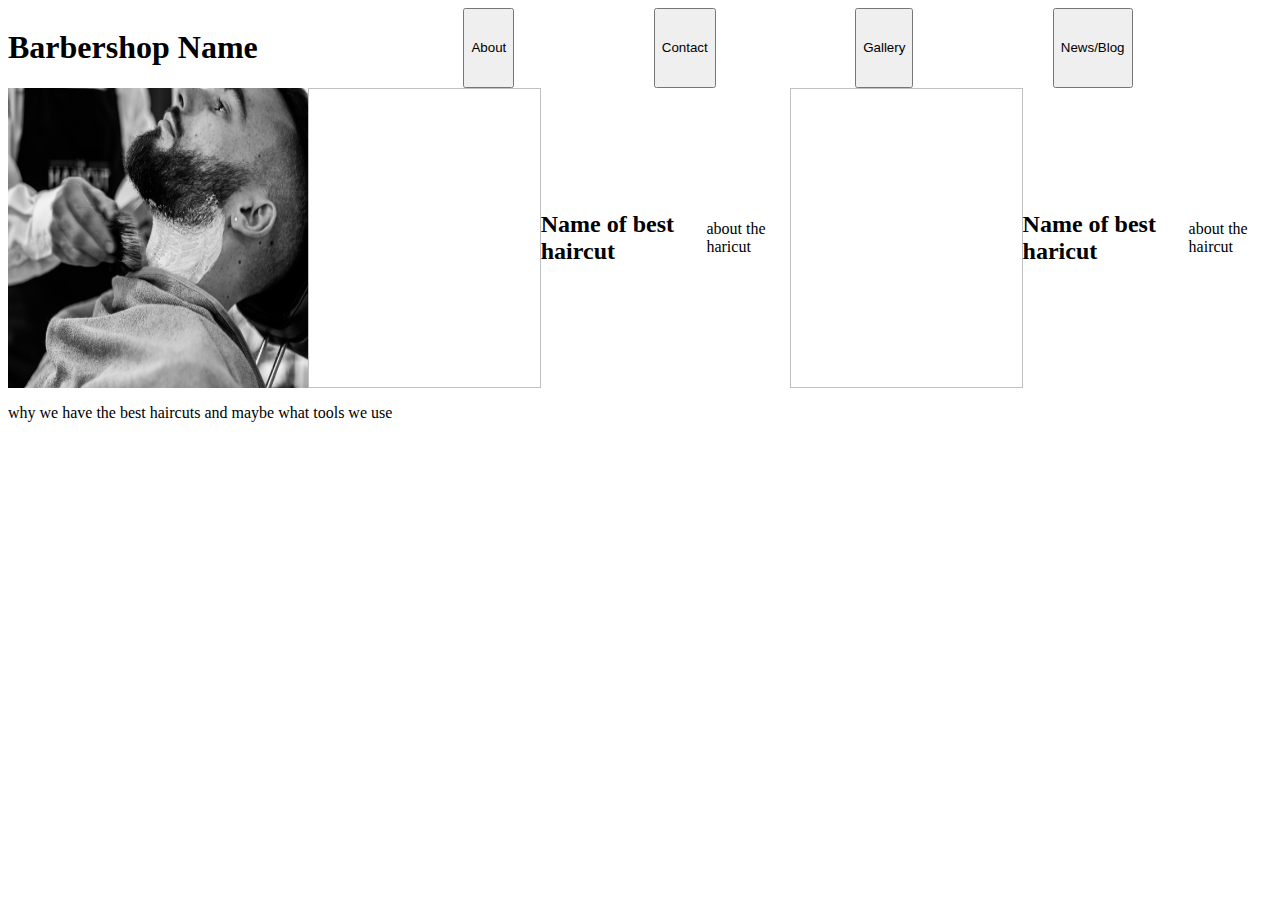
==== index.html @ 3019ecb6 "inital commit" ====
<!DOCTYPE html>
<html lang="en">
<head>
    <meta charset="UTF-8">
    <meta http-equiv="X-UA-Compatible" content="IE=edge">
    <meta name="viewport" content="width=device-width, initial-scale=1.0">
    <link rel="stylesheet" href="styles.css">
    <script src="scripts.js"></script>
    <title>Barbershop</title>
</head>
<body>

    <section id="site name">

        <h1>Barbershop Name</h1>
    
    </section>

    <section id="navbuttons">

        <button>About</button>
        <button>Contact</button>
        <button>Gallery</button>
        <button>News/Blog</button>

    </section>

    <section id="main">

        <img src="First HairS pic.jpg">
        <img>
        <h2>Name of best haircut</h2>
        <p>about the haricut</p>
        <img>
        <h2>Name of best haricut</h2>
        <p>about the haircut</p>

    </section>

    <section id="foot">

        <p>why we have the best haircuts and maybe what tools we use</p>

        <!-- either use an img or buttons for links to fb insta -->
    </section>
    
</body>
</html>
---- styles.css ----
body {
    display: grid;
    grid-template-columns: 1fr 1fr 1fr 1fr;
    grid-template-rows: .5fr 2fr .5fr;
    grid-template-areas: 
    "name nav nav nav"
    "main main main main"
    "foot foot foot foot";
}

#sitename {
    grid-area: name;
}

#navbuttons {
    grid-area: nav;
    display: flex;
    justify-content: space-evenly;
}

#main {
    grid-area: main;
    display: flex;
    justify-content: center;
    align-items: center;
}

#main > img {
    height: 300px;
    width: 300px;
}

#foot {
    grid-area: foot;
}
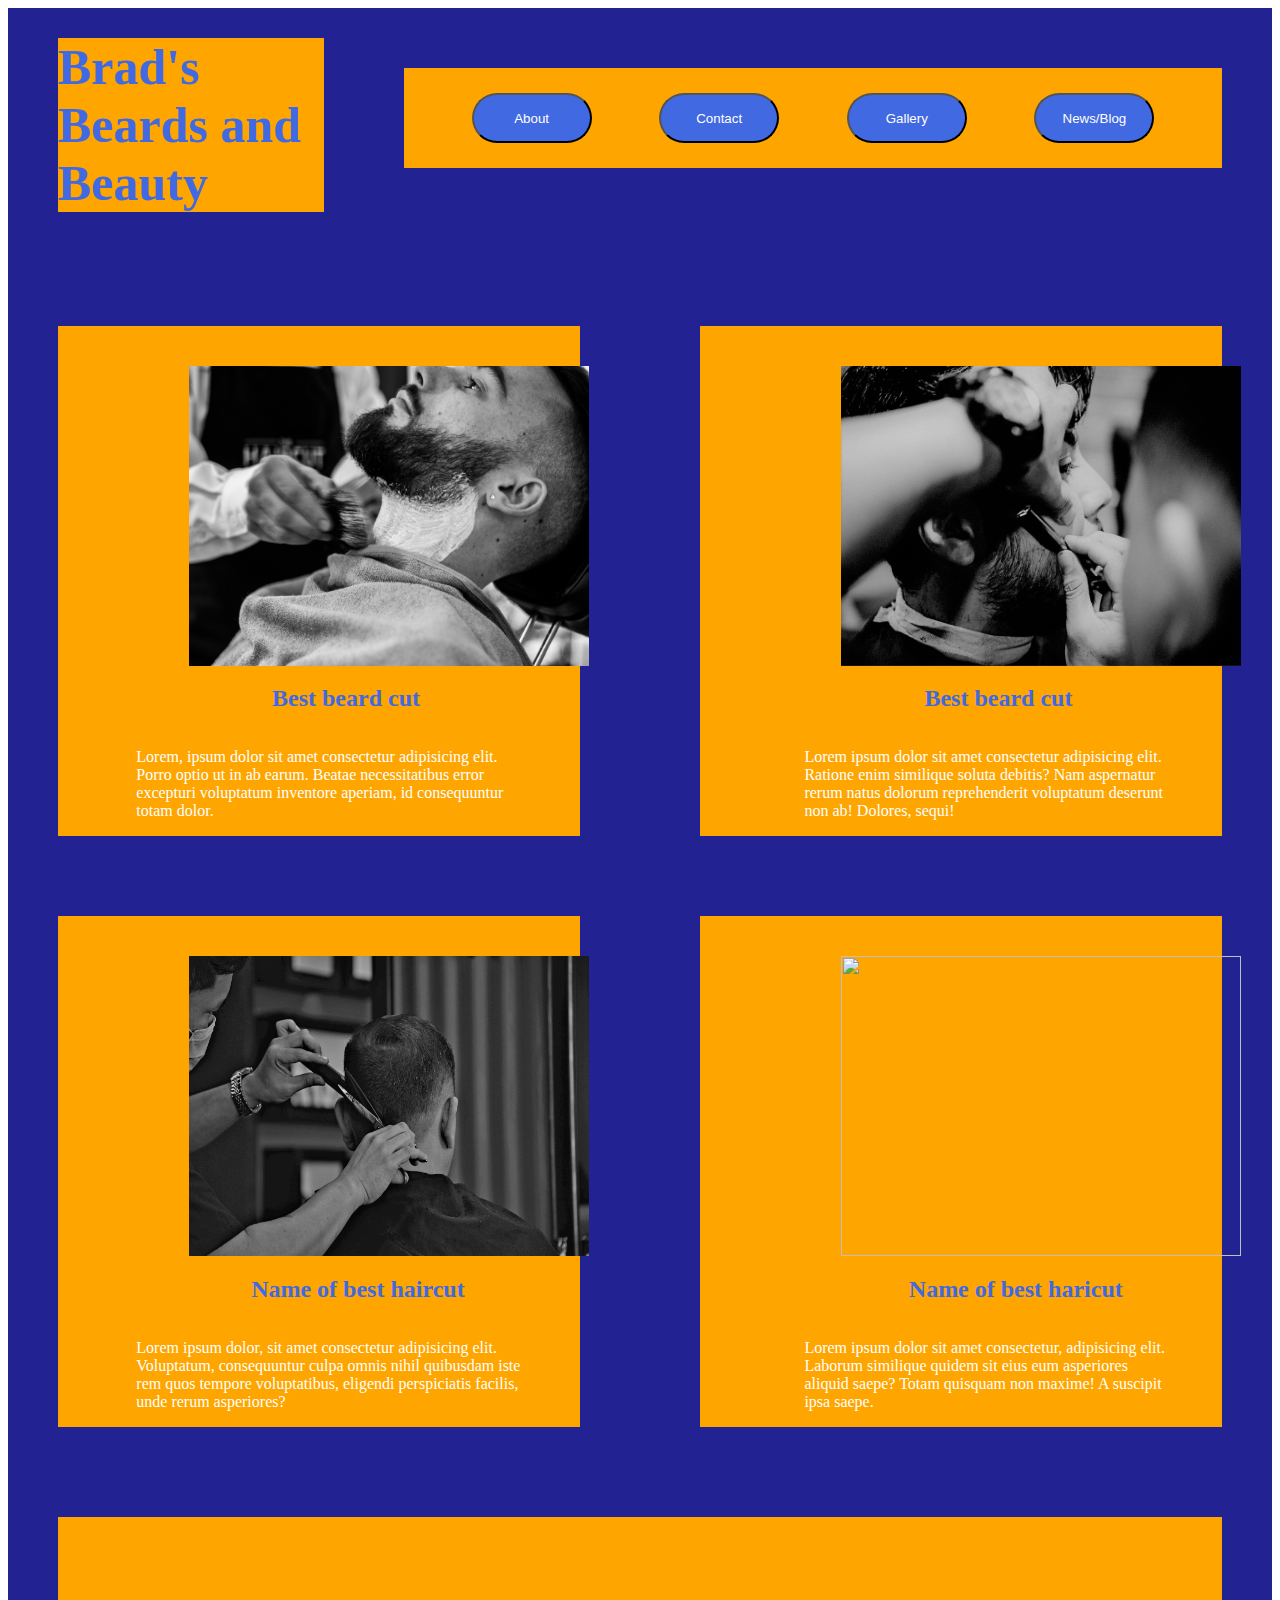
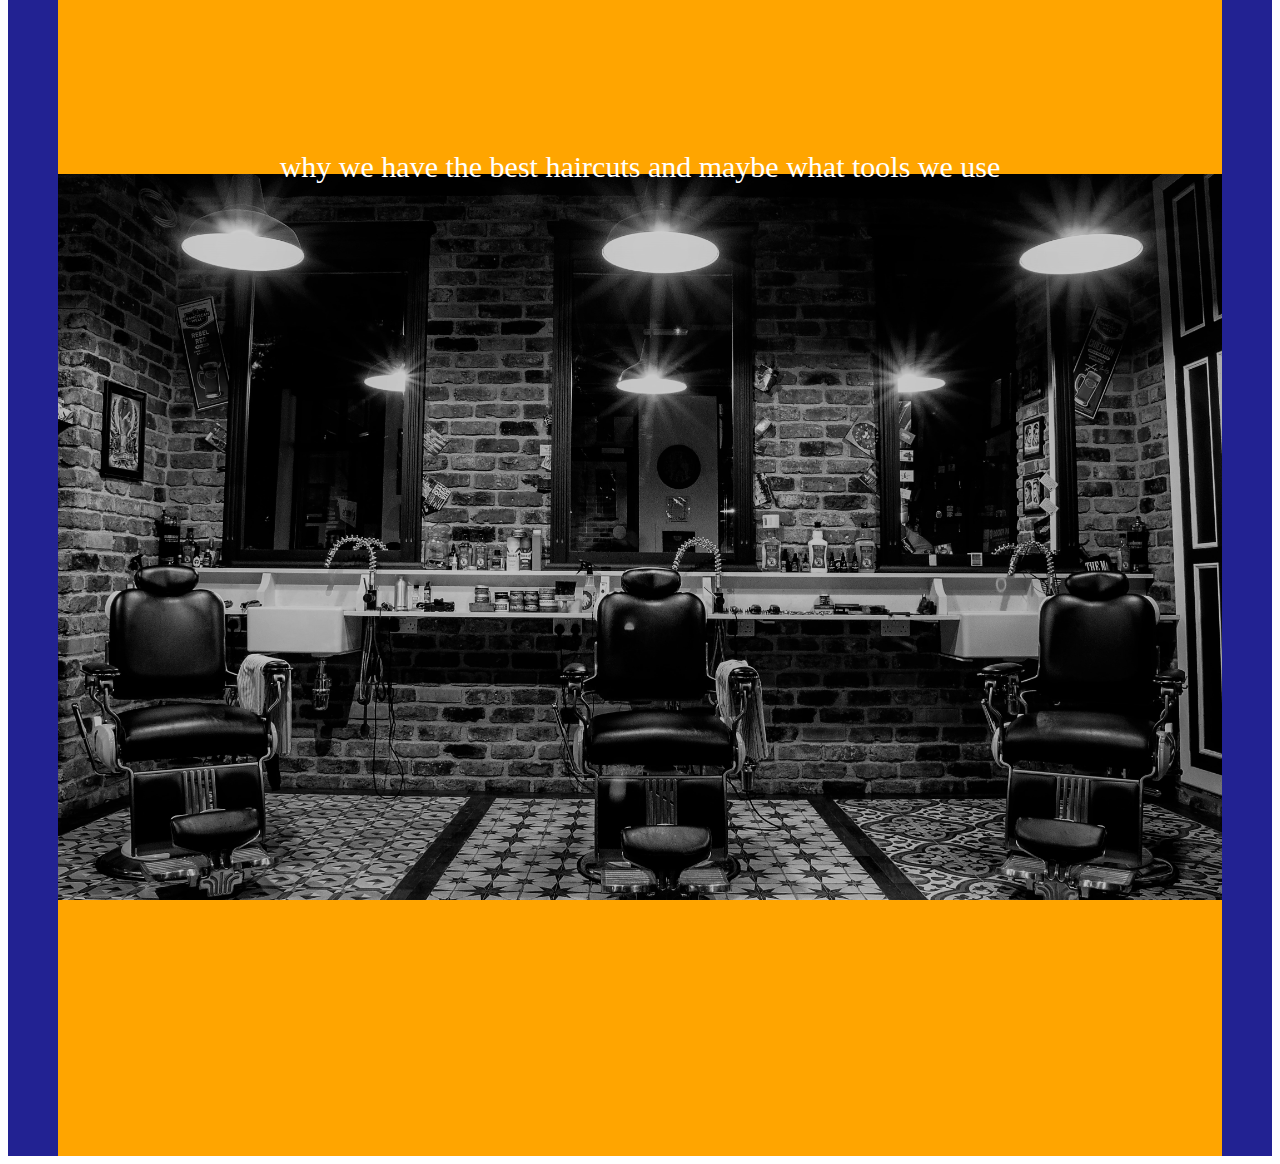
==== commit 3d3ed7eb: "close but not done" ====
--- a/index.html
+++ b/index.html
@@ -10,39 +10,68 @@
 </head>
 <body>
 
-    <section id="site name">
+    <div id="gridcontainer">
 
-        <h1>Barbershop Name</h1>
+        <section id="site name">
+
+            <h1>Brad's Beards and Beauty</h1>
     
-    </section>
+        </section>
 
-    <section id="navbuttons">
+        <section id="navbuttons">
 
-        <button>About</button>
-        <button>Contact</button>
-        <button>Gallery</button>
-        <button>News/Blog</button>
+            <!-- still need to give buttons an onclick -->
 
-    </section>
+            <button>About</button>
+            <button>Contact</button>
+            <button>Gallery</button>
+            <button>News/Blog</button>
 
-    <section id="main">
+        </section>
 
-        <img src="First HairS pic.jpg">
-        <img>
-        <h2>Name of best haircut</h2>
-        <p>about the haricut</p>
-        <img>
-        <h2>Name of best haricut</h2>
-        <p>about the haircut</p>
+        <section id="beardpic1">
 
-    </section>
+            <img src="barberShopPics\beardpic1.jpg">
+            <h2>Best beard cut</h2>
+            <p>Lorem, ipsum dolor sit amet consectetur adipisicing elit. Porro optio ut in ab earum. Beatae necessitatibus error excepturi voluptatum inventore aperiam, id 
+             consequuntur totam dolor.</p>
 
-    <section id="foot">
+        </section>
 
-        <p>why we have the best haircuts and maybe what tools we use</p>
+        <section id="beardpic2">
 
+            <img src="barberShopPics/beardpic2.jpg">
+            <h2>Best beard cut</h2>
+            <p>Lorem ipsum dolor sit amet consectetur adipisicing elit. Ratione enim similique soluta debitis? Nam aspernatur rerum natus dolorum reprehenderit voluptatum deserunt
+             non ab! Dolores, sequi!</p>
+
+        </section>
+
+        <section id="hairpic1">
+
+            <img src="barberShopPics/hairpic1.jpg">
+            <h2>Name of best haircut</h2>
+            <p>Lorem ipsum dolor, sit amet consectetur adipisicing elit. Voluptatum, consequuntur culpa omnis nihil quibusdam iste rem quos tempore voluptatibus, eligendi 
+             perspiciatis facilis, unde rerum asperiores?</p>
+            
+        </section>
+
+        <section id="hairpic2">
+
+            <img src="barberShopPics/hairpic2.jpg">
+            <h2>Name of best haricut</h2>
+            <p>Lorem ipsum dolor sit amet consectetur, adipisicing elit. Laborum similique quidem sit eius eum asperiores aliquid saepe? Totam quisquam non maxime! A suscipit ipsa saepe.</p>
+
+        </section>
+
+        <section id="foot">
+
+            <p>why we have the best haircuts and maybe what tools we use</p>
+            <!-- maybe change background image size and see about getting the background color to wrap around the top and bottom of the image too -->
         <!-- either use an img or buttons for links to fb insta -->
-    </section>
+        </section>
+
+    </div>
     
 </body>
 </html>--- a/styles.css
+++ b/styles.css
@@ -1,11 +1,40 @@
-body {
+
+/* still needs media queries and a little more color tweaking */
+
+
+
+#gridcontainer {
     display: grid;
     grid-template-columns: 1fr 1fr 1fr 1fr;
-    grid-template-rows: .5fr 2fr .5fr;
+    grid-template-rows: .5fr 2fr  2fr 4.5fr;
     grid-template-areas: 
     "name nav nav nav"
-    "main main main main"
+    "topleft topleft topright topright"
+    "bottomleft bottomleft bottomright bottomright"
     "foot foot foot foot";
+    background-color: rgb(34, 34, 146);
+}
+
+img {
+    width: 400px;
+    height: 300px;
+}
+
+h1 {
+    display: inline-block;
+    background-color: orange;
+    color: royalblue;
+    margin-top: 30px;
+    margin-left: 50px;
+    font-size: 50px;
+}
+
+h2 {
+    color: royalblue;
+}
+
+p {
+    color: white;
 }
 
 #sitename {
@@ -15,21 +44,133 @@
 #navbuttons {
     grid-area: nav;
     display: flex;
+    flex-direction: row;
     justify-content: space-evenly;
+    margin-top: 60px;
+    background-color: orange;
+    align-items: center;
+    margin-right: 50px;
+    margin-left: 80px;
+    height: 100px;
 }
 
-#main {
-    grid-area: main;
-    display: flex;
-    justify-content: center;
-    align-items: center;
+#navbuttons > button {
+    height: 50px;
+    width: 120px;
+    border-radius: 30px;
+    background-color: royalblue;
+    color: white;
 }
 
-#main > img {
-    height: 300px;
-    width: 300px;
+#beardpic1 {
+    grid-area: topleft;
+    display: flex;
+    flex-direction: column;
+    background-color: orange;
+    margin-top: 80px;
+    margin-left: 50px;
+    margin-right: 60px;
+    padding-top: 40px;
+}
+
+#beardpic1 > img {
+    margin-left: 25%;
+}
+
+#beardpic1 > h2 {
+    margin-left: 41%;
+}
+
+#beardpic1 > p {
+    margin-left: 15%;
+    margin-right: 10%;
+}
+
+#beardpic2 {
+    grid-area: topright;
+    display: flex;
+    flex-direction: column;
+    background-color: orange;
+    margin-left: 60px;
+    margin-right: 50px;
+    margin-top: 80px;
+    padding-top: 40px;
+}
+
+#beardpic2 > img {
+    margin-left: 27%;
+}
+
+#beardpic2 > h2 {
+    margin-left: 43%;
+}
+
+#beardpic2 > p {
+    margin-left: 20%;
+    margin-right: 10%;
+}
+
+#hairpic1 {
+    grid-area: bottomleft;
+    display: flex;
+    flex-direction: column;
+    background-color: orange;
+    margin-top: 80px;
+    margin-left: 50px;
+    margin-right: 60px;
+    padding-top: 40px;
+}
+
+#hairpic1 > img {
+    margin-left: 25%;
+}
+
+#hairpic1 > h2 {
+    margin-left: 37%;
+}
+
+#hairpic1 > p {
+    margin-left: 15%;
+    margin-right: 10%;
+}
+
+#hairpic2 {
+    grid-area: bottomright; display: flex;
+    flex-direction: column;
+    background-color: orange;
+    margin-left: 60px;
+    margin-right: 50px;
+    margin-top: 80px;
+    padding-top: 40px;
+}
+
+#hairpic2 > img {
+    margin-left: 27%;
+}
+
+#hairpic2 > h2 {
+    margin-left: 40%;
+}
+
+#hairpic2 > p {
+    margin-left: 20%;
+    margin-right: 10%;
 }
 
 #foot {
     grid-area: foot;
+    background-image: url("barberShopPics/firstPicForHairS.jpg");
+    background-repeat: no-repeat;
+    background-size: contain;
+    background-position: center;
+    background-color: orange;
+    margin-top: 90px;
+    margin-left: 50px;
+    margin-right: 50px;
+}
+
+#foot > p {
+    text-align: center;
+    margin-top: 20%;
+    font-size: 30px;
 }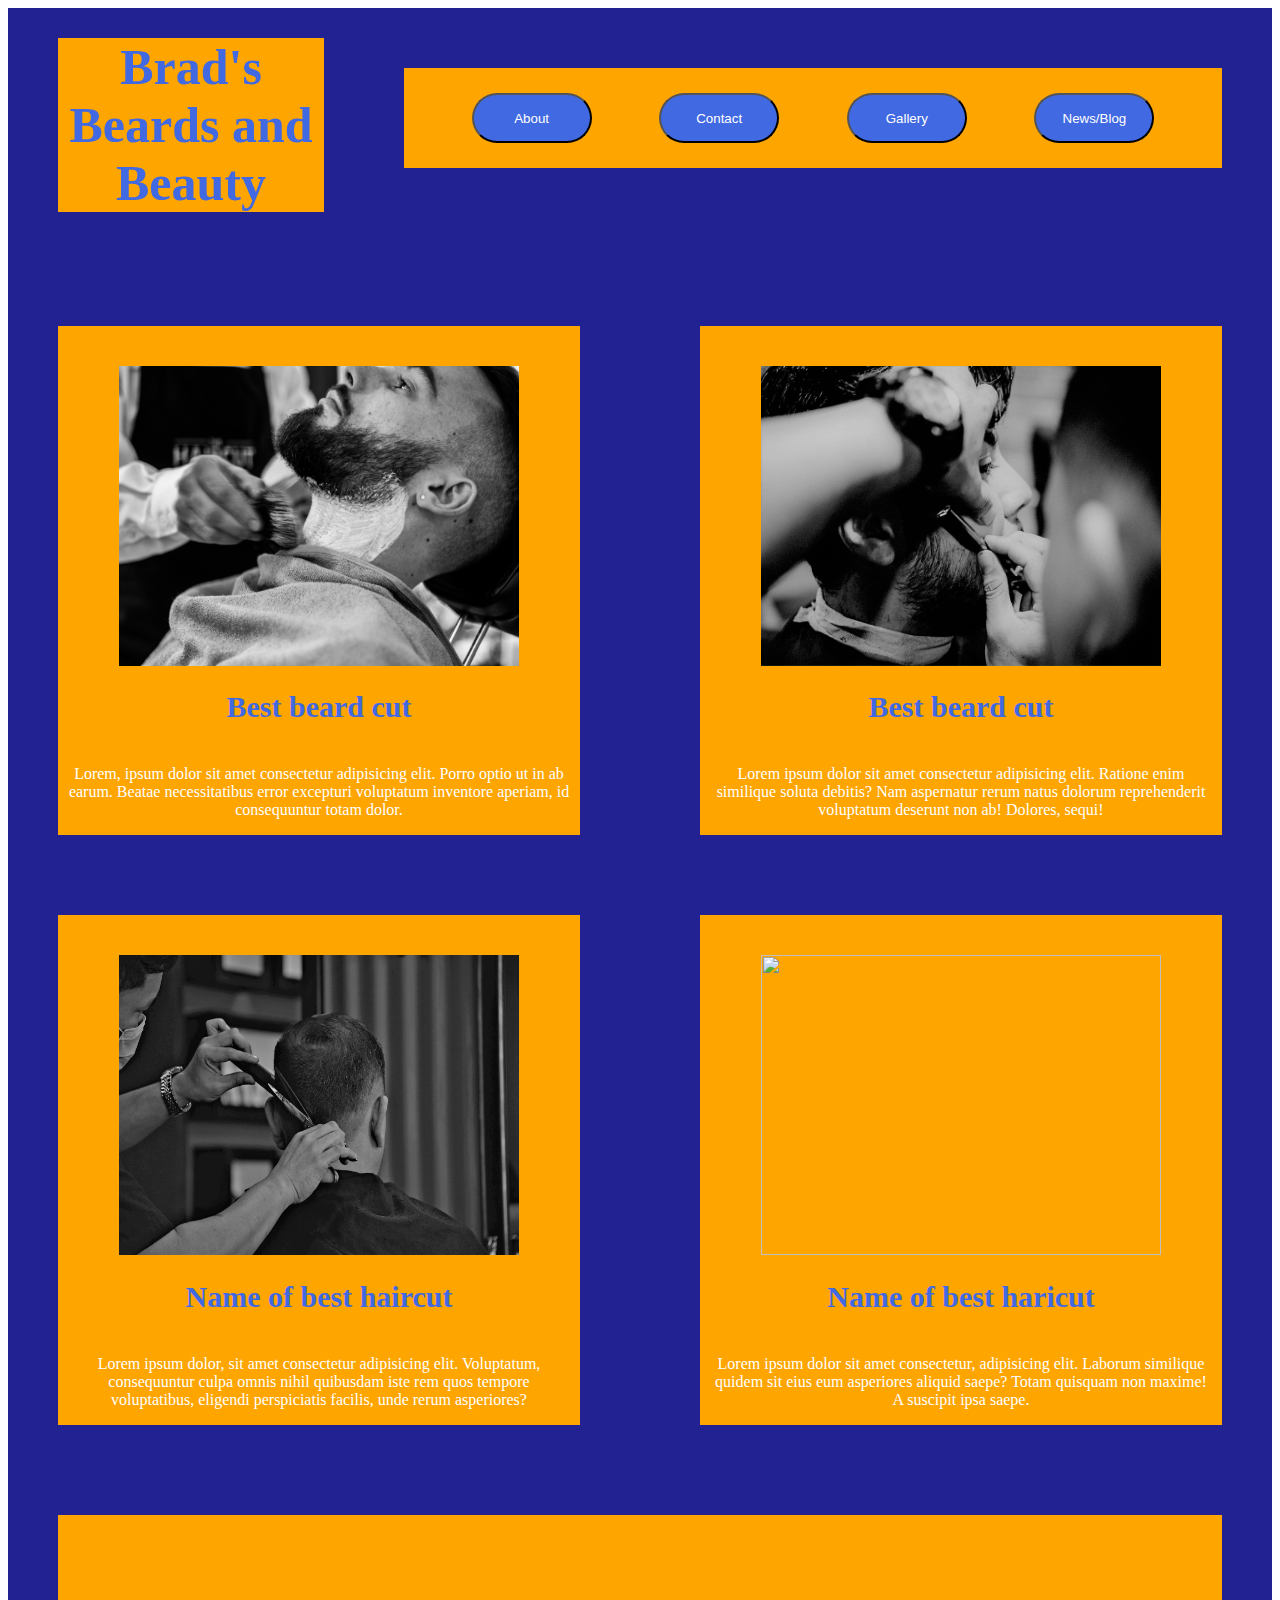
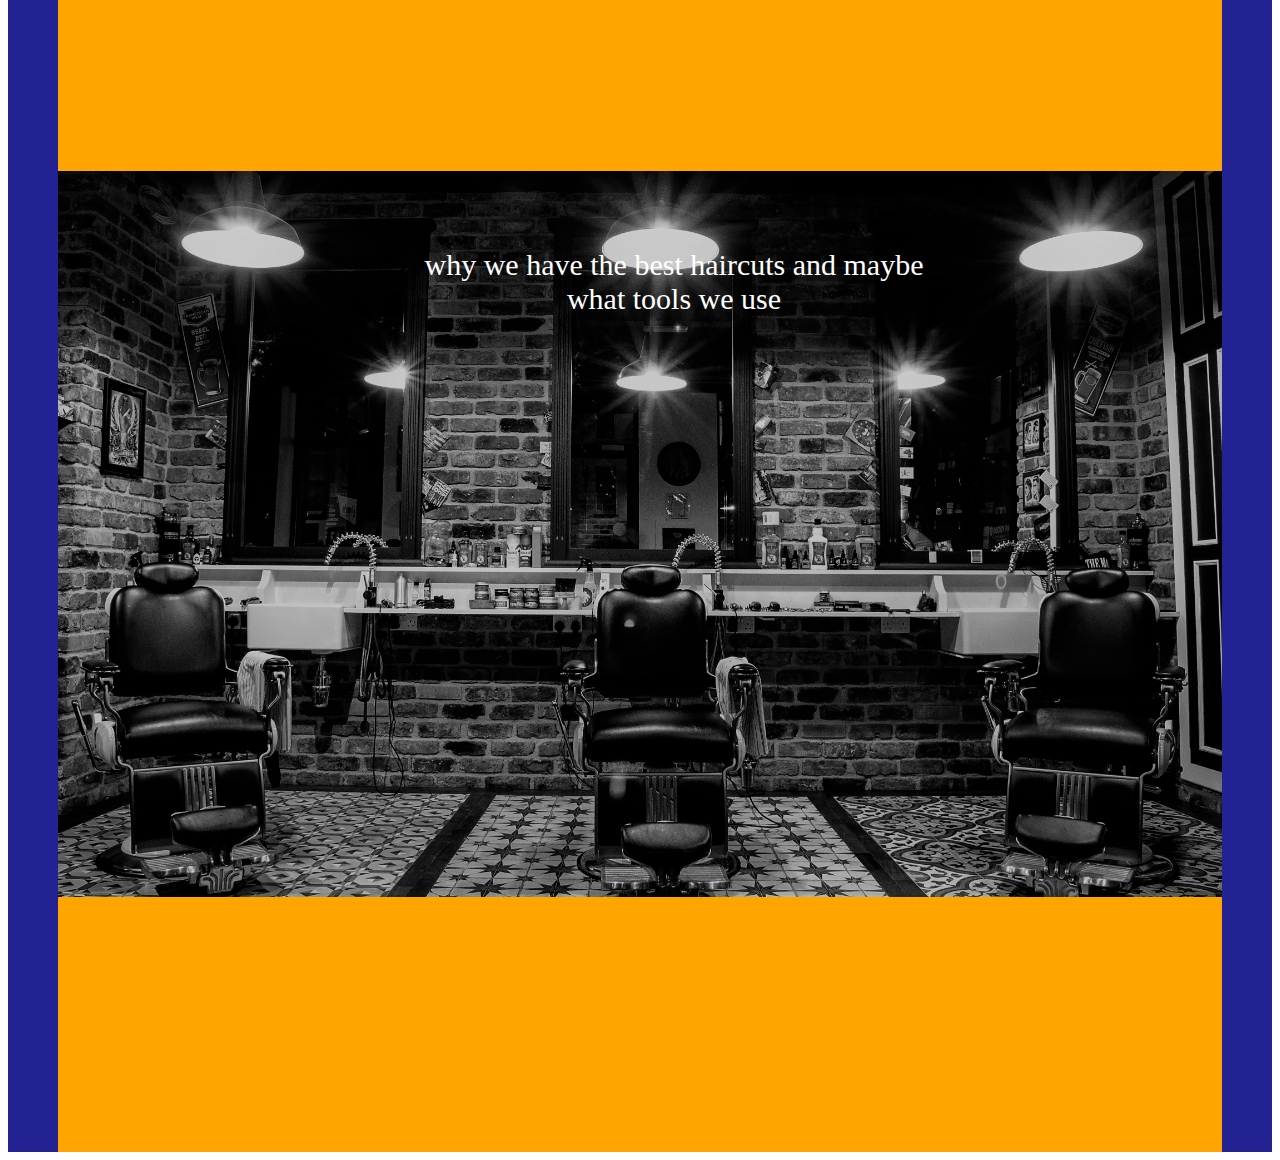
==== commit 80e526db: "added gallery" ====
--- a/index.html
+++ b/index.html
@@ -21,7 +21,6 @@
         <section id="navbuttons">
 
             <!-- still need to give buttons an onclick -->
-
             <button>About</button>
             <button>Contact</button>
             <button>Gallery</button>
@@ -67,8 +66,7 @@
         <section id="foot">
 
             <p>why we have the best haircuts and maybe what tools we use</p>
-            <!-- maybe change background image size and see about getting the background color to wrap around the top and bottom of the image too -->
-        <!-- either use an img or buttons for links to fb insta -->
+            
         </section>
 
     </div>
--- a/styles.css
+++ b/styles.css
@@ -1,8 +1,147 @@
-
-/* still needs media queries and a little more color tweaking */
-
-
-
+@media (min-width: 400px) {
+    #gridcontainer {
+        display: grid;
+        grid-template-columns: 1fr;
+        grid-template-rows: .5fr .5fr 2fr 2fr 2fr 2fr 1fr;
+        grid-template-areas: 
+        "name"
+        "nav"
+        "top-left"
+        "top-right"
+        "bottom-left"
+        "bottom-right"
+        "foot";
+        background-color: rgb(34, 34, 146);
+    }
+
+    img {
+        width: 400px;
+        height: 300px;
+    }
+
+    h1 {
+        text-align: center;
+        font-size: 50px;
+        background-color: orange;
+        color: royalblue;
+    }
+
+    h2 {
+        font-size: 30px;
+        background-color: orange;
+        color: royalblue;
+    }
+
+    #navbuttons {
+        display: flex;
+        flex-direction: row;
+        justify-content: space-evenly;
+        align-items: center;
+    }
+
+    #navbuttons > button {
+        height: 50px;
+        width: 90px;
+        border-radius: 30px;
+        background-color: orange;
+        color: white;
+    }
+
+    #beardpic1 {
+        display: flex;
+        flex-direction: column;
+        align-items: center;
+        margin-top: 20px;
+    }
+
+    #beardpic2 {
+        display: flex;
+        flex-direction: column;
+        align-items: center;
+        margin-top: 20px;
+    }
+
+    #hairpic1 {
+        display: flex;
+        flex-direction: column;
+        align-items: center;
+        margin-top: 20px;
+    }
+
+    #hairpic2 {
+        display: flex;
+        flex-direction: column;
+        align-items: center;
+        margin-top: 20px;
+    }
+
+    #foot {
+        text-align: center;
+        margin-top: 40px;
+        margin-top: 20px;
+    }
+
+    p {
+        margin-left: 10px;
+        margin-right: 10px;
+        color: white;
+    }
+
+}
+
+@media (min-width: 769px) {
+    #gridcontainer {
+        display: grid;
+        grid-template-columns: 1fr 1fr;
+        grid-template-rows: .5fr 1fr 1fr .5fr;
+        grid-template-areas: 
+        "name nav"
+        "topleft topright"
+        "bottomleft bottomright"
+        "foot foot";
+    }
+
+    img {
+        width: 300px;
+        height: 200px;
+    }
+
+    p {
+        text-align: center;
+    }
+
+    h2 {
+        color: royalblue;
+    }
+
+    #beardpic1 {
+        background-color: orange;
+        padding-top: 20px;
+    }
+
+    #beardpic2 {
+        background-color: orange;
+        padding-top: 20px;
+    }
+
+    #hairpic1 {
+        background-color: orange;
+        padding-top: 20px;
+    }
+
+    #hairpic2 {
+        background-color: orange;
+        padding-top: 20px;
+    }
+
+    #foot > p {
+        position: absolute;
+        margin-left: 25%;
+    }
+    
+}
+
+@media (min-width: 900px) {
 #gridcontainer {
     display: grid;
     grid-template-columns: 1fr 1fr 1fr 1fr;
@@ -71,19 +210,7 @@
     margin-left: 50px;
     margin-right: 60px;
     padding-top: 40px;
-}
-
-#beardpic1 > img {
-    margin-left: 25%;
-}
-
-#beardpic1 > h2 {
-    margin-left: 41%;
-}
-
-#beardpic1 > p {
-    margin-left: 15%;
-    margin-right: 10%;
+    text-align: center;
 }
 
 #beardpic2 {
@@ -95,19 +222,7 @@
     margin-right: 50px;
     margin-top: 80px;
     padding-top: 40px;
-}
-
-#beardpic2 > img {
-    margin-left: 27%;
-}
-
-#beardpic2 > h2 {
-    margin-left: 43%;
-}
-
-#beardpic2 > p {
-    margin-left: 20%;
-    margin-right: 10%;
+    text-align: center;
 }
 
 #hairpic1 {
@@ -119,19 +234,7 @@
     margin-left: 50px;
     margin-right: 60px;
     padding-top: 40px;
-}
-
-#hairpic1 > img {
-    margin-left: 25%;
-}
-
-#hairpic1 > h2 {
-    margin-left: 37%;
-}
-
-#hairpic1 > p {
-    margin-left: 15%;
-    margin-right: 10%;
+    text-align: center;
 }
 
 #hairpic2 {
@@ -142,19 +245,7 @@
     margin-right: 50px;
     margin-top: 80px;
     padding-top: 40px;
-}
-
-#hairpic2 > img {
-    margin-left: 27%;
-}
-
-#hairpic2 > h2 {
-    margin-left: 40%;
-}
-
-#hairpic2 > p {
-    margin-left: 20%;
-    margin-right: 10%;
+    text-align: center;
 }
 
 #foot {
@@ -171,6 +262,9 @@
 
 #foot > p {
     text-align: center;
-    margin-top: 20%;
     font-size: 30px;
+    margin: 26%;
+    padding-left: 10px;
+}
+
 }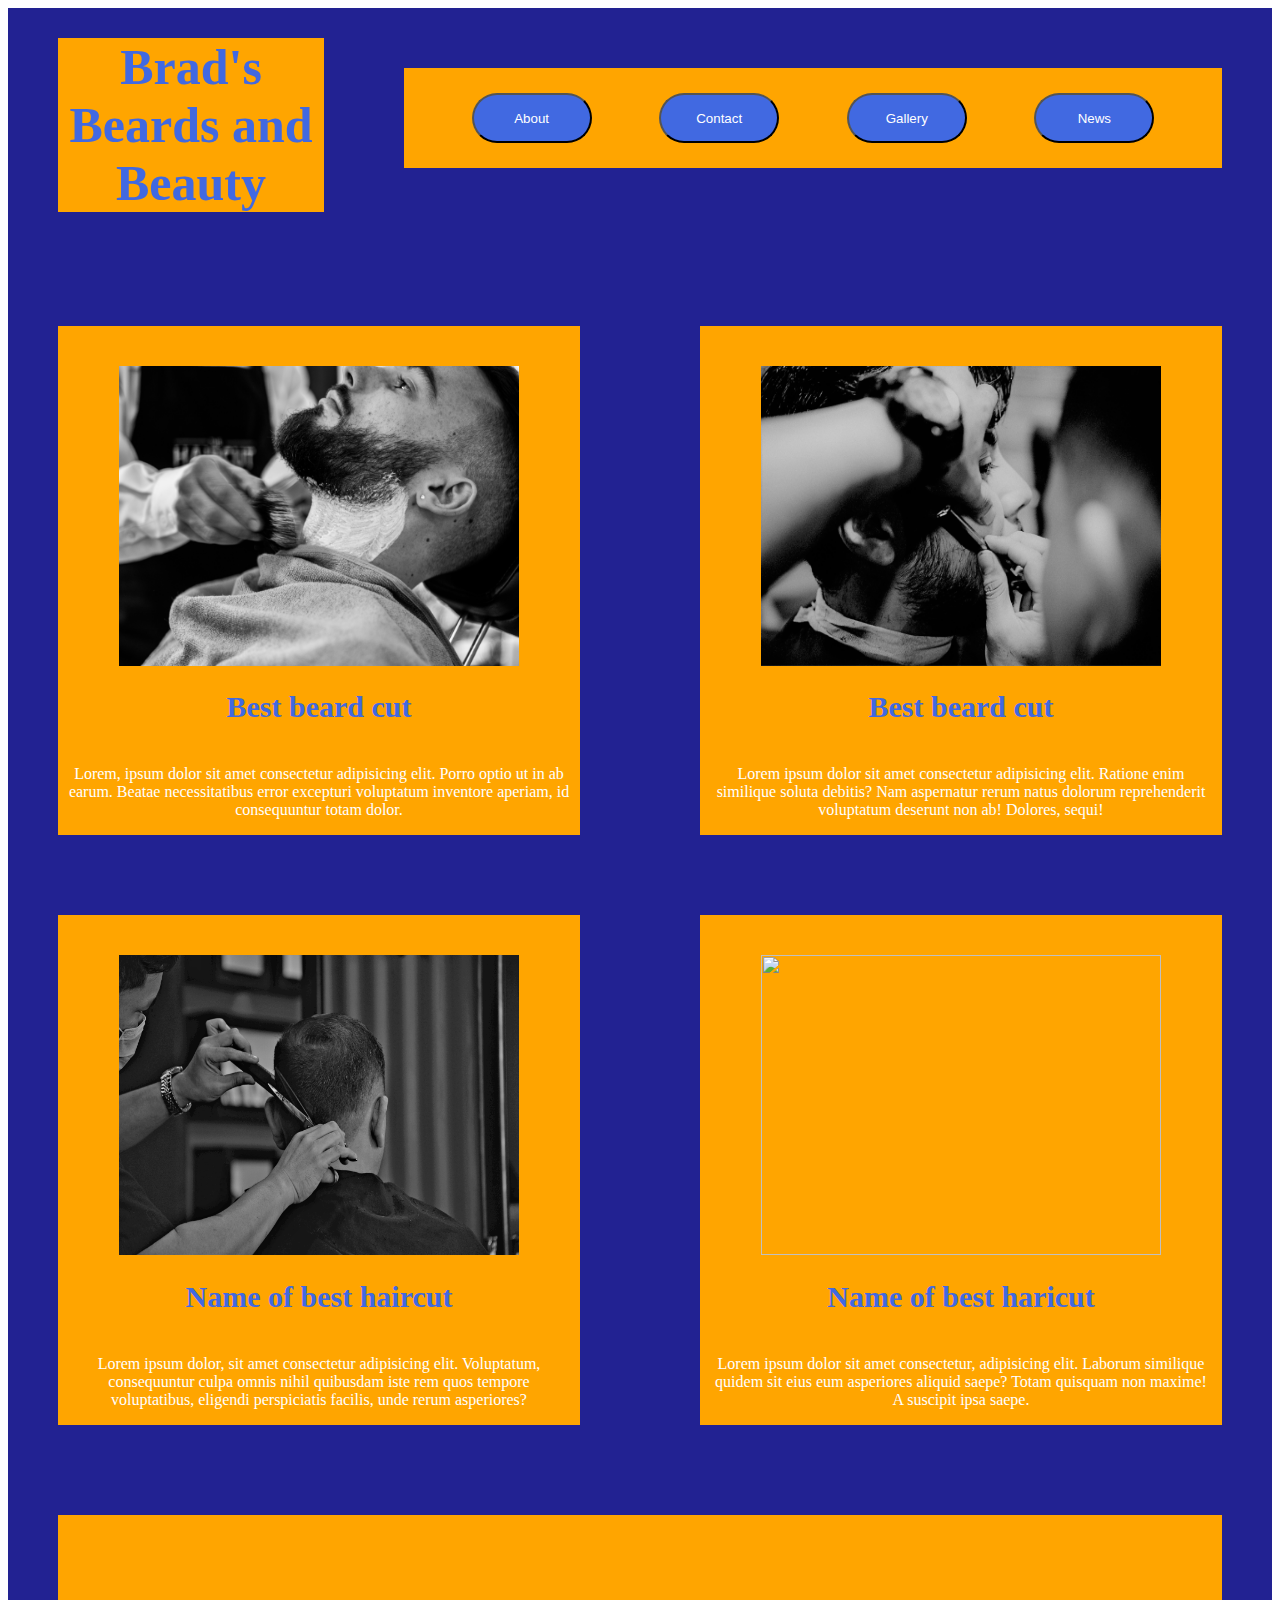
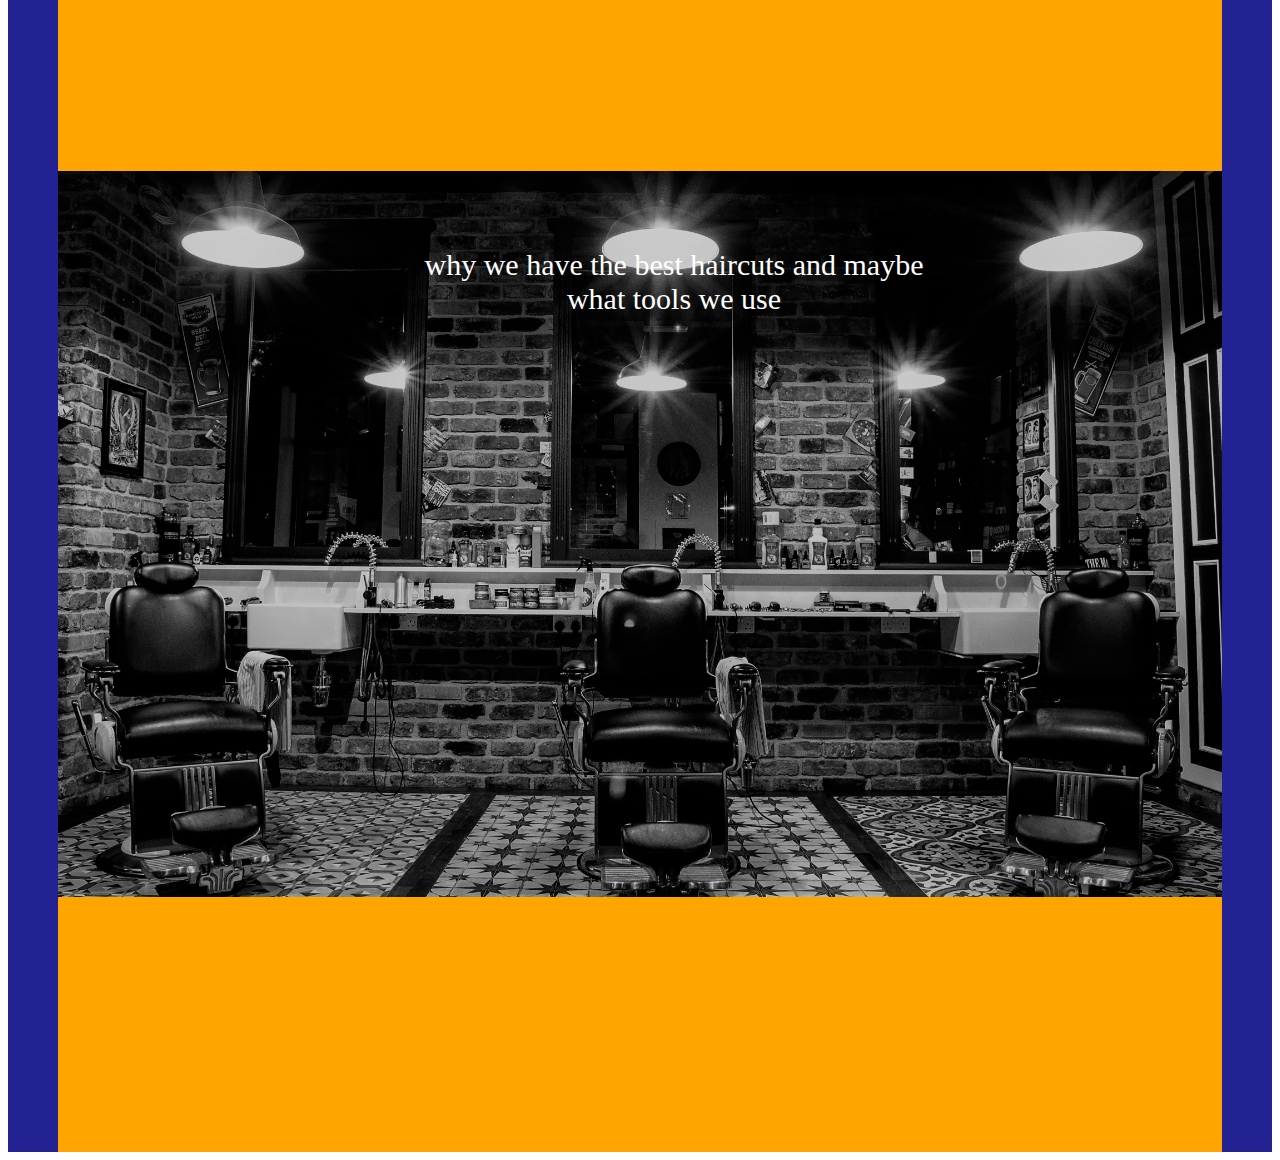
==== commit 6fa9eb42: "added news still need images for gallery" ====
--- a/index.html
+++ b/index.html
@@ -5,7 +5,6 @@
     <meta http-equiv="X-UA-Compatible" content="IE=edge">
     <meta name="viewport" content="width=device-width, initial-scale=1.0">
     <link rel="stylesheet" href="styles.css">
-    <script src="scripts.js"></script>
     <title>Barbershop</title>
 </head>
 <body>
@@ -20,11 +19,11 @@
 
         <section id="navbuttons">
 
-            <!-- still need to give buttons an onclick -->
-            <button>About</button>
-            <button>Contact</button>
-            <button>Gallery</button>
-            <button>News/Blog</button>
+            <!-- still need to give buttons an href -->
+            <a href="./aboutUs/about.html"><button>About</button></a>
+            <a href="./contactUs/contact.html"><button>Contact</button></a>
+            <a href="./gallery/gallery.html"><button>Gallery</button></a>
+            <a href="./News/news.html"><button>News</button></a>
 
         </section>
 
--- a/styles.css
+++ b/styles.css
@@ -39,7 +39,7 @@
         align-items: center;
     }
 
-    #navbuttons > button {
+    #navbuttons > a button {
         height: 50px;
         width: 90px;
         border-radius: 30px;
@@ -193,7 +193,7 @@
     height: 100px;
 }
 
-#navbuttons > button {
+#navbuttons > a button {
     height: 50px;
     width: 120px;
     border-radius: 30px;
